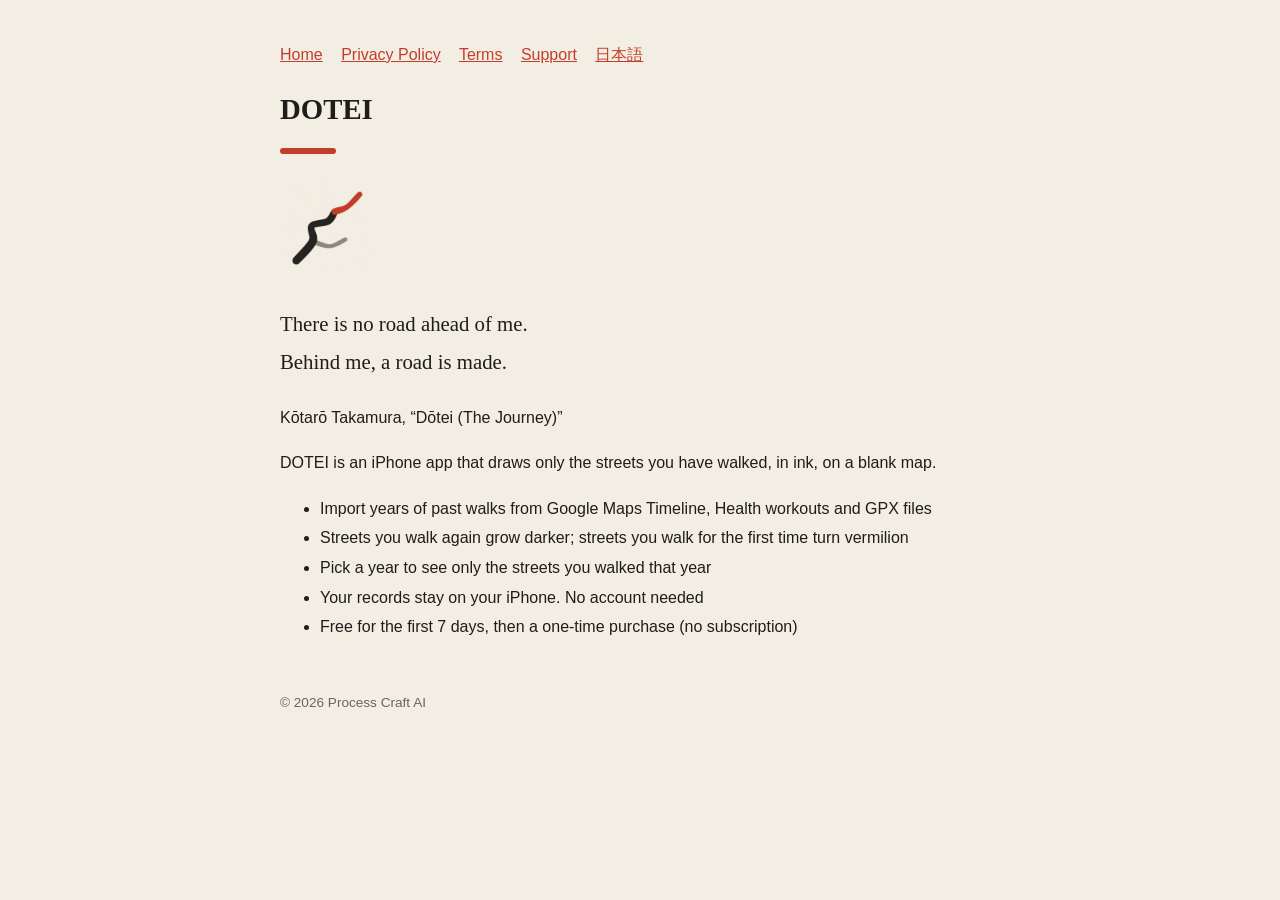
==== en/index.html @ eb75687f "DOTEI の公開ページ（ja・en）と取り込みの見本 Co-Authored-By: Claude Opus 5.5 <noreply@anthropic.com>" ====
<!doctype html><html lang="en"><head><meta charset="utf-8"><meta name="viewport" content="width=device-width,initial-scale=1">
<title>DOTEI</title><link rel="stylesheet" href="../style.css"></head><body><main>
<nav><a href="index.html">Home</a> <a href="privacy.html">Privacy Policy</a> <a href="terms.html">Terms</a> <a href="support.html">Support</a> <a href="../index.html">日本語</a></nav>
<h1>DOTEI</h1><div class="bar"></div><p><img class="icon" src="../icon.png" alt=""></p>
<p class="poem">There is no road ahead of me.<br>Behind me, a road is made.</p><p>Kōtarō Takamura, “Dōtei (The Journey)”</p>
<p>DOTEI is an iPhone app that draws only the streets you have walked, in ink, on a blank map.</p>
<ul><li>Import years of past walks from Google Maps Timeline, Health workouts and GPX files</li>
<li>Streets you walk again grow darker; streets you walk for the first time turn vermilion</li>
<li>Pick a year to see only the streets you walked that year</li>
<li>Your records stay on your iPhone. No account needed</li>
<li>Free for the first 7 days, then a one-time purchase (no subscription)</li></ul>
<footer>© 2026 Process Craft AI</footer></main></body></html>
---- style.css ----
body{margin:0;background:#F3EEE3;color:#1F1D1B;font-family:-apple-system,"Hiragino Sans","Hiragino Kaku Gothic ProN",sans-serif;line-height:1.85}
main{max-width:720px;margin:0 auto;padding:40px 22px 64px}h1,h2{font-family:"Hiragino Mincho ProN","YuMincho",serif}
h1{font-size:1.8em;line-height:1.4}h2{font-size:1.15em;margin-top:2em}a{color:#C43D2B}
.bar{height:6px;background:#C43D2B;border-radius:3px;width:56px;margin:8px 0 24px}footer{margin-top:48px;font-size:.85em;color:#6B655D}
nav a{margin-right:14px}img.icon{width:96px;height:96px;border-radius:22px}.poem{font-family:"Hiragino Mincho ProN",serif;font-size:1.3em}
@media (prefers-color-scheme:dark){body{background:#1C1B19;color:#EEE8DC}a{color:#E2593F}footer{color:#A59E92}}
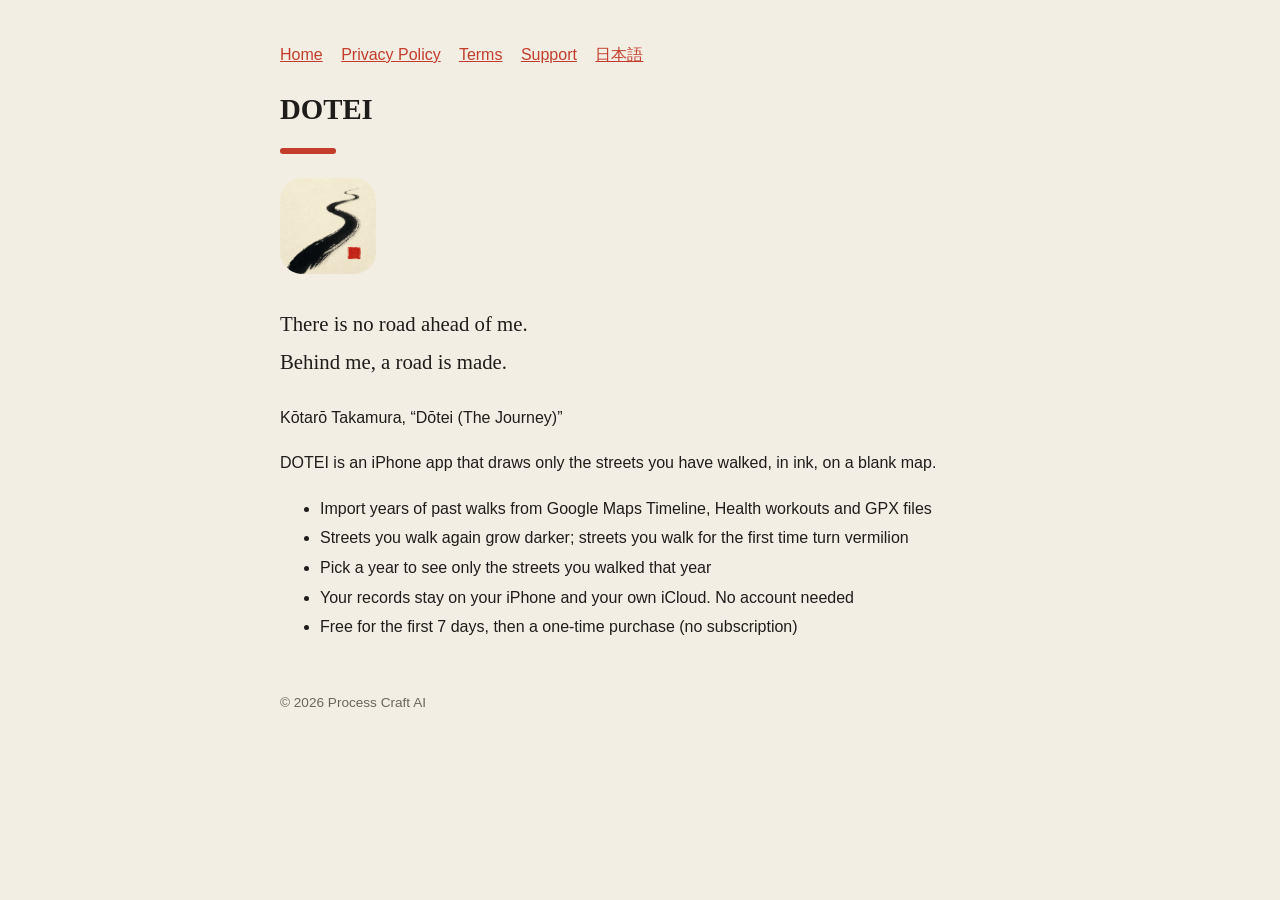
==== commit 4b9cea40: "記録のバックアップ（iCloud Drive）をプライバシーポリシーとサポートに書く Co-Authored-By: Claude Opus 5.5 <noreply@anthropic.com>" ====
--- a/en/index.html
+++ b/en/index.html
@@ -1,5 +1,15 @@
 <!doctype html><html lang="en"><head><meta charset="utf-8"><meta name="viewport" content="width=device-width,initial-scale=1">
-<title>DOTEI</title><link rel="stylesheet" href="../style.css"></head><body><main>
+<title>DOTEI | A walking map that draws only the streets you have walked</title><link rel="canonical" href="https://dotei.process-craft-ai.com/en/">
+<meta name="description" content="DOTEI is an iPhone app that draws only the streets you have walked, in ink, on a blank map. Import past walks from Google Maps Timeline, Health and GPX. Free for 7 days, then a one-time purchase.">
+<meta property="og:site_name" content="DOTEI">
+<meta property="og:type" content="website"><meta property="og:locale" content="en_US">
+<meta property="og:title" content="DOTEI | A walking map that draws only the streets you have walked"><meta property="og:description" content="DOTEI is an iPhone app that draws only the streets you have walked, in ink, on a blank map. Import past walks from Google Maps Timeline, Health and GPX. Free for 7 days, then a one-time purchase.">
+<meta property="og:url" content="https://dotei.process-craft-ai.com/en/"><meta property="og:image" content="https://dotei.process-craft-ai.com/icon-512.png">
+<meta name="twitter:card" content="summary">
+<link rel="icon" href="/favicon.ico" sizes="48x48">
+<link rel="icon" type="image/png" sizes="192x192" href="/icon-192.png">
+<link rel="apple-touch-icon" href="/apple-touch-icon.png">
+<link rel="stylesheet" href="../style.css"></head><body><main>
 <nav><a href="index.html">Home</a> <a href="privacy.html">Privacy Policy</a> <a href="terms.html">Terms</a> <a href="support.html">Support</a> <a href="../index.html">日本語</a></nav>
 <h1>DOTEI</h1><div class="bar"></div><p><img class="icon" src="../icon.png" alt=""></p>
 <p class="poem">There is no road ahead of me.<br>Behind me, a road is made.</p><p>Kōtarō Takamura, “Dōtei (The Journey)”</p>
@@ -7,6 +17,6 @@
 <ul><li>Import years of past walks from Google Maps Timeline, Health workouts and GPX files</li>
 <li>Streets you walk again grow darker; streets you walk for the first time turn vermilion</li>
 <li>Pick a year to see only the streets you walked that year</li>
-<li>Your records stay on your iPhone. No account needed</li>
+<li>Your records stay on your iPhone and your own iCloud. No account needed</li>
 <li>Free for the first 7 days, then a one-time purchase (no subscription)</li></ul>
 <footer>© 2026 Process Craft AI</footer></main></body></html>
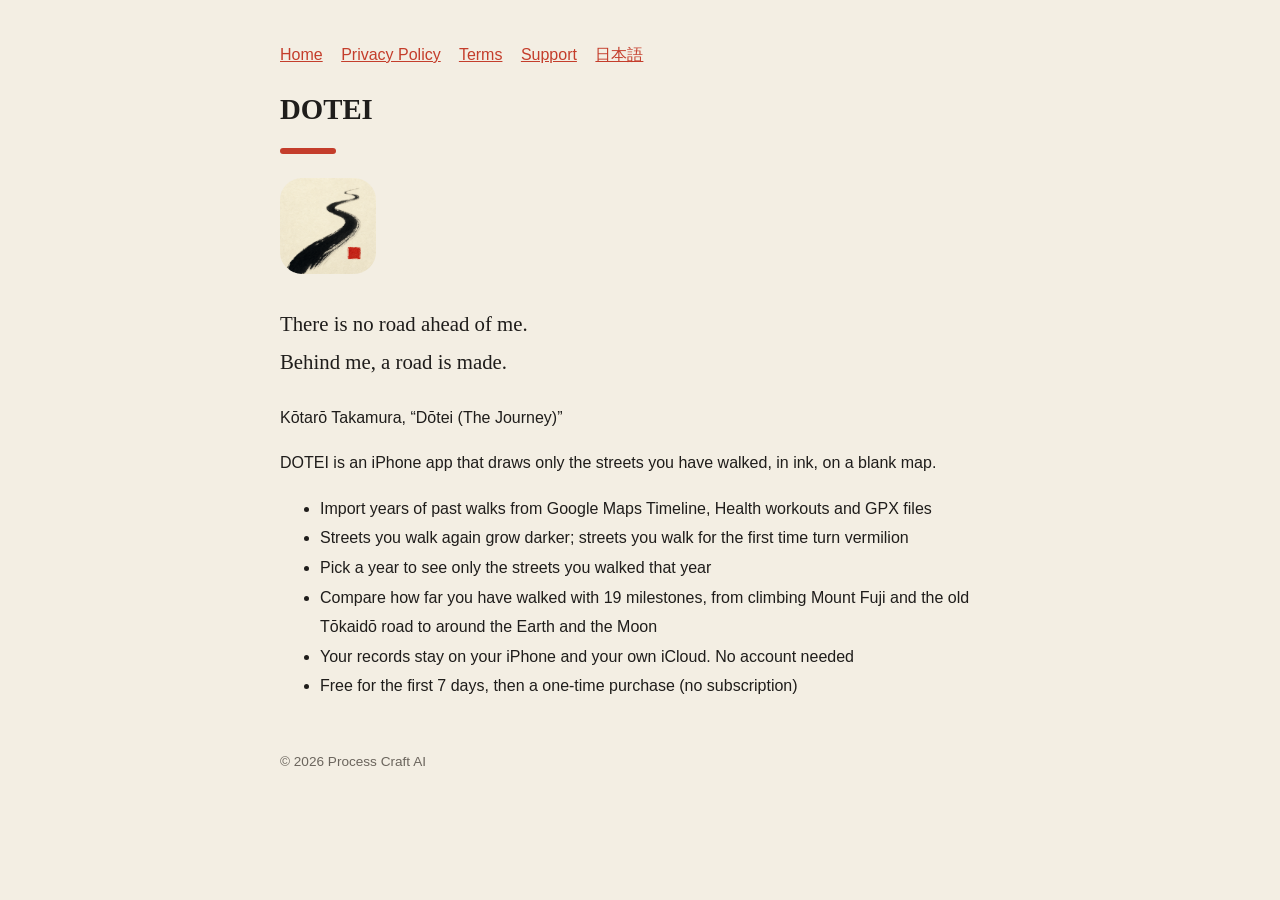
==== commit 2a0b1e74: "機能の一覧に「道のりのものさし」を足す Co-Authored-By: Claude Opus 5.5 <noreply@anthropic.com>" ====
--- a/en/index.html
+++ b/en/index.html
@@ -17,6 +17,7 @@
 <ul><li>Import years of past walks from Google Maps Timeline, Health workouts and GPX files</li>
 <li>Streets you walk again grow darker; streets you walk for the first time turn vermilion</li>
 <li>Pick a year to see only the streets you walked that year</li>
+<li>Compare how far you have walked with 19 milestones, from climbing Mount Fuji and the old Tōkaidō road to around the Earth and the Moon</li>
 <li>Your records stay on your iPhone and your own iCloud. No account needed</li>
 <li>Free for the first 7 days, then a one-time purchase (no subscription)</li></ul>
 <footer>© 2026 Process Craft AI</footer></main></body></html>
